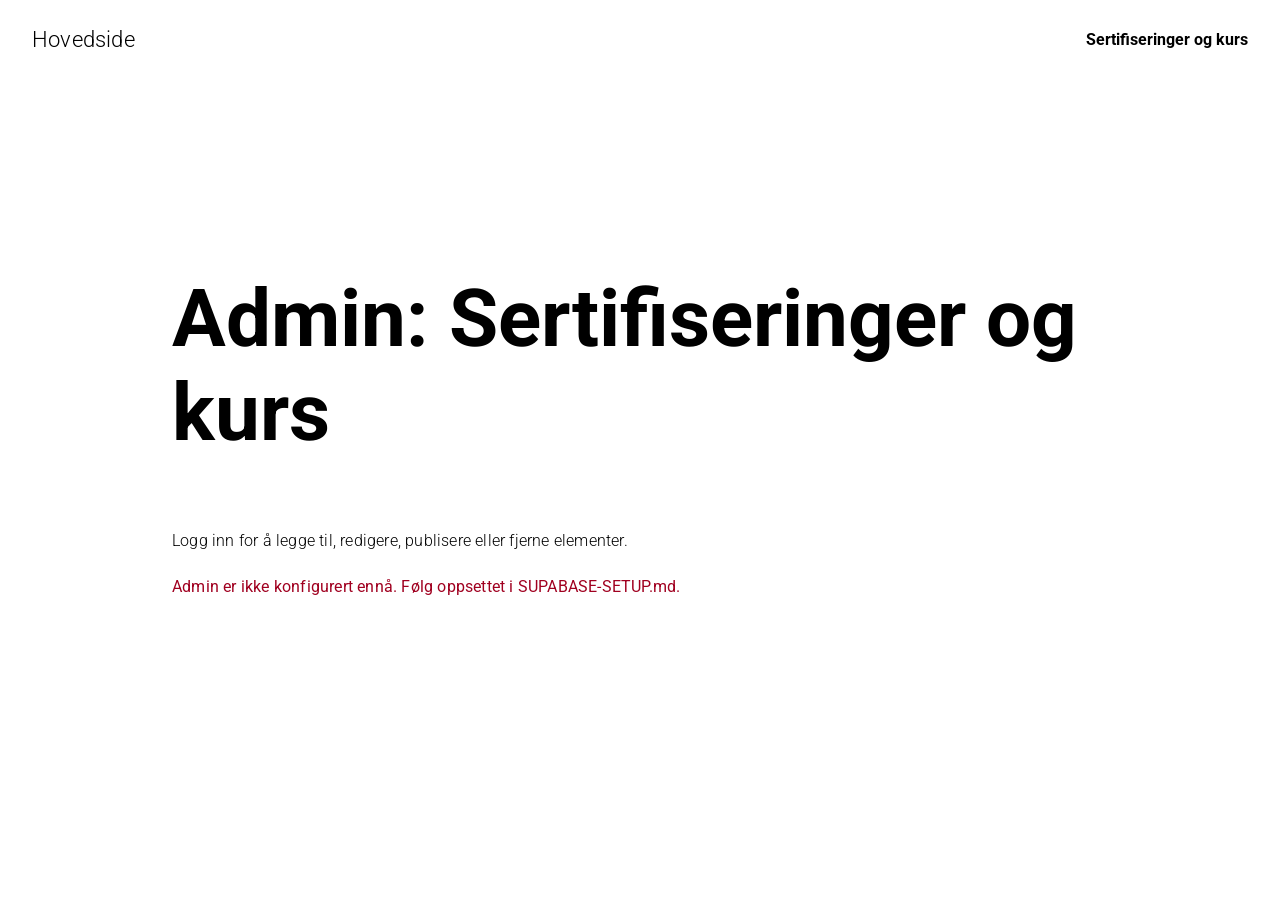
==== admin.html @ d4aed900 "Oppdater porteføljen Co-authored-by: Copilot <223556219+Copilot@users.noreply.github.com>" ====
<!DOCTYPE html>
<html lang="no">
<head>
    <meta charset="UTF-8">
    <meta name="viewport" content="width=device-width, initial-scale=1.0">
    <title>Admin – Sertifiseringer og kurs</title>
    <link href="https://fonts.googleapis.com/css2?family=Roboto:wght@300;400&display=swap" rel="stylesheet">
    <link rel="stylesheet" href="styles.css?v=20261014-21">
    <script src="fun-fact.js?v=20261013-1" defer></script>
</head>
<body>
    <header>
        <div class="header-brand">
            <p class="logo"><a href="index.html">Hovedside</a></p>
        </div>
        <nav aria-label="Hovedmeny">
            <ul>
                <li><a href="Sertifiseringer.html">Sertifiseringer og kurs</a></li>
            </ul>
        </nav>
    </header>
    <main>
        <section>
            <h1>Admin: Sertifiseringer og kurs</h1>
            <p>Logg inn for å legge til, redigere, publisere eller fjerne elementer.</p>

            <form id="login-form" class="admin-form">
                <label for="admin-email">E-post</label>
                <input id="admin-email" name="email" type="email" autocomplete="username" required>
                <label for="admin-password">Passord</label>
                <input id="admin-password" name="password" type="password" autocomplete="current-password" required>
                <button type="submit">Logg inn</button>
            </form>

            <p id="admin-message" role="status" aria-live="polite"></p>

            <div id="admin-panel" hidden>
                <div class="admin-toolbar">
                    <h2>Dine sertifiseringer og kurs</h2>
                    <button id="sign-out" type="button">Logg ut</button>
                </div>

                <form id="certification-form" class="admin-form">
                    <input id="certification-id" name="id" type="hidden">
                    <label for="certification-title">Navn</label>
                    <input id="certification-title" name="title" type="text" maxlength="160" required>
                    <label for="certification-provider">Kursleverandør</label>
                    <input id="certification-provider" name="provider" type="text" maxlength="160">
                    <label for="certification-description">Beskrivelse</label>
                    <textarea id="certification-description" name="description" rows="4" maxlength="2000"></textarea>
                    <label for="certification-status">Status</label>
                    <select id="certification-status" name="status">
                        <option value="">Ikke angitt</option>
                        <option value="Fullført">Fullført</option>
                        <option value="Pågående">Pågående</option>
                    </select>
                    <label for="certification-date">Dato fullført</label>
                    <input id="certification-date" name="completed_on" type="date">
                    <label for="certification-url">Lenke til sertifikat</label>
                    <input id="certification-url" name="credential_url" type="url" inputmode="url">
                    <label for="certification-order">Rekkefølge</label>
                    <input id="certification-order" name="sort_order" type="number" value="0" step="1">
                    <label class="admin-checkbox">
                        <input id="certification-published" name="is_published" type="checkbox" checked>
                        Vis offentlig
                    </label>
                    <div class="admin-form-actions">
                        <button type="submit">Lagre</button>
                        <button id="cancel-edit" type="button" hidden>Avbryt redigering</button>
                    </div>
                </form>

                <div id="admin-certification-list" class="admin-certification-list"></div>
            </div>
        </section>
    </main>
    <script type="module" src="admin.js?v=20261014-1"></script>
</body>
</html>
---- styles.css ----
:root {
    --marineblaa: #fff;
    --marineblaa-lys: #000;
    --hvit: #000;
}

* {
    box-sizing: border-box;
}

img,
video,
iframe {
    max-width: 100%;
}

body {
    margin: 0;
    min-height: 100vh;
    background: var(--marineblaa);
    color: var(--hvit);
    font-family: "Roboto", sans-serif;
    font-weight: 300;
    transition: background-color 500ms ease, color 500ms ease;
}
p {
    line-height: 1.7;
    margin-bottom: 1.2rem;
    letter-spacing: 0.2px; /* gjør tynn font penere */
}

body.spotify-playing {
    --marineblaa: #FFCD6C;
    --marineblaa-lys: #FFBB33;
    --hvit: #D8631F;
    --music-control-background: #D14032;
    --music-control-foreground: #ffffff;
}

body.spotify-playing--angeline {
    --marineblaa: #FFF8CA;
    --marineblaa-lys: #6B0B0C;
    --hvit: #2D120D;
    --music-control-background: #CDE3E8;
    --music-control-foreground: #2D120D;
}

body.spotify-playing--greta-van-fleet {
    --marineblaa: #08111d;
    --marineblaa-lys: #527c99;
    --hvit: #d8e4e9;
    --music-control-background: #18364a;
    --music-control-foreground: #e3edf1;
    background-color: #08111d;
    background-image:
        radial-gradient(ellipse at 25% 30%, rgb(35 91 124 / 44%), transparent 44%),
        radial-gradient(ellipse at 78% 65%, rgb(20 55 78 / 40%), transparent 48%),
        linear-gradient(135deg, #03070d 0%, #0b1a29 48%, #050a12 100%);
    background-repeat: no-repeat;
    background-size: cover;
}

body.spotify-playing--stranger-things {
    --marineblaa: #700009;
    --marineblaa-lys: #f22a43;
    --hvit: #ffd0d8;
    --music-control-background: #173cb2;
    --music-control-foreground: #ffd0d8;
    background-color: #700009;
    background-image:
        radial-gradient(ellipse 36% 16% at 43% 0%, rgb(188 91 140 / 35%), transparent 100%),
        linear-gradient(90deg, #700009 0%, #68000d 25%, #4f0756 52%, #172d60 76%, #003653 100%);
    background-repeat: no-repeat;
    background-size: cover;
}

body.spotify-playing--stranger-things.stranger-things-strips::after {
    position: fixed;
    z-index: 1;
    inset: 0;
    background-image: url("Bilder/neonstriper.gif");
    background-repeat: no-repeat;
    background-position: center;
    background-size: cover;
    content: "";
    opacity: 0;
    mix-blend-mode: screen;
    pointer-events: none;
    animation: stranger-things-lights-fade 3s ease-in-out infinite alternate;
}

.stranger-things-orbs {
    display: none;
}

@keyframes stranger-things-lights-fade {
    from { opacity: 0; }
    to { opacity: 0.55; }
}

body.spotify-playing--stranger-things.stranger-things-lights .stranger-things-orbs {
    position: fixed;
    z-index: 2;
    inset: 0;
    display: block;
    pointer-events: none;
}

.stranger-things-orbs span {
    position: absolute;
    top: var(--orb-start-y);
    left: var(--orb-start-x);
    width: 1rem;
    height: 1rem;
    border-radius: 50%;
    background: var(--orb-color);
    box-shadow: 0 0 0.45rem 0.25rem var(--orb-glow);
    animation:
        stranger-things-orb-float var(--orb-duration) ease-in-out infinite alternate,
        stranger-things-orbs-fade 3s ease-in-out infinite alternate;
    will-change: transform, opacity;
}

.stranger-things-orbs span:nth-child(1) { --orb-start-x: 4%; --orb-start-y: 12%; --orb-x1: 20vw; --orb-y1: 28vh; --orb-x2: 4vw; --orb-y2: 70vh; --orb-duration: 24s; }
.stranger-things-orbs span:nth-child(2) { --orb-start-x: 78%; --orb-start-y: 8%; --orb-x1: -28vw; --orb-y1: 32vh; --orb-x2: -70vw; --orb-y2: 68vh; --orb-duration: 29s; }
.stranger-things-orbs span:nth-child(3) { --orb-start-x: 18%; --orb-start-y: 72%; --orb-x1: 35vw; --orb-y1: -42vh; --orb-x2: 62vw; --orb-y2: 12vh; --orb-duration: 26s; }
.stranger-things-orbs span:nth-child(4) { --orb-start-x: 91%; --orb-start-y: 83%; --orb-x1: -42vw; --orb-y1: -35vh; --orb-x2: -76vw; --orb-y2: -65vh; --orb-duration: 32s; }
.stranger-things-orbs span:nth-child(5) { --orb-start-x: 48%; --orb-start-y: 20%; --orb-x1: 38vw; --orb-y1: 30vh; --orb-x2: -30vw; --orb-y2: 67vh; --orb-duration: 27s; }
.stranger-things-orbs span:nth-child(6) { --orb-start-x: 62%; --orb-start-y: 91%; --orb-x1: -38vw; --orb-y1: -48vh; --orb-x2: 12vw; --orb-y2: -76vh; --orb-duration: 30s; }
.stranger-things-orbs span:nth-child(7) { --orb-start-x: 32%; --orb-start-y: 40%; --orb-x1: -24vw; --orb-y1: -34vh; --orb-x2: 48vw; --orb-y2: 40vh; --orb-duration: 25s; }
.stranger-things-orbs span:nth-child(8) { --orb-start-x: 84%; --orb-start-y: 52%; --orb-x1: -45vw; --orb-y1: 30vh; --orb-x2: -72vw; --orb-y2: -35vh; --orb-duration: 31s; }
.stranger-things-orbs span:nth-child(9) { --orb-start-x: 9%; --orb-start-y: 89%; --orb-x1: 32vw; --orb-y1: -42vh; --orb-x2: 76vw; --orb-y2: -65vh; --orb-duration: 28s; }
.stranger-things-orbs span:nth-child(10) { --orb-start-x: 54%; --orb-start-y: 65%; --orb-x1: 36vw; --orb-y1: -50vh; --orb-x2: -42vw; --orb-y2: -18vh; --orb-duration: 33s; }
.stranger-things-orbs span:nth-child(11) { --orb-start-x: 25%; --orb-start-y: 6%; --orb-x1: 48vw; --orb-y1: 38vh; --orb-x2: 64vw; --orb-y2: 76vh; --orb-duration: 23s; }
.stranger-things-orbs span:nth-child(12) { --orb-start-x: 94%; --orb-start-y: 28%; --orb-x1: -54vw; --orb-y1: 32vh; --orb-x2: -86vw; --orb-y2: 54vh; --orb-duration: 34s; }
.stranger-things-orbs span:nth-child(13) { --orb-start-x: 39%; --orb-start-y: 84%; --orb-x1: -34vw; --orb-y1: -58vh; --orb-x2: 40vw; --orb-y2: -72vh; --orb-duration: 29s; }
.stranger-things-orbs span:nth-child(14) { --orb-start-x: 70%; --orb-start-y: 38%; --orb-x1: 22vw; --orb-y1: 43vh; --orb-x2: -61vw; --orb-y2: 48vh; --orb-duration: 26s; }
.stranger-things-orbs span:nth-child(15) { --orb-start-x: 14%; --orb-start-y: 48%; --orb-x1: 58vw; --orb-y1: -24vh; --orb-x2: 73vw; --orb-y2: 38vh; --orb-duration: 32s; }
.stranger-things-orbs span:nth-child(16) { --orb-start-x: 58%; --orb-start-y: 10%; --orb-x1: -44vw; --orb-y1: 62vh; --orb-x2: 8vw; --orb-y2: 76vh; --orb-duration: 27s; }
.stranger-things-orbs span:nth-child(17) { --orb-start-x: 46%; --orb-start-y: 58%; --orb-x1: -30vw; --orb-y1: -44vh; --orb-x2: 42vw; --orb-y2: 28vh; --orb-duration: 28s; }

.stranger-things-orbs span:nth-child(4n + 1) {
    --orb-color: #ff2020;
    --orb-glow: rgb(255 20 20 / 75%);
}

.stranger-things-orbs span:nth-child(4n + 2) {
    --orb-color: #174fff;
    --orb-glow: rgb(23 79 255 / 75%);
}

.stranger-things-orbs span:nth-child(4n + 3) {
    --orb-color: #ffed35;
    --orb-glow: rgb(255 237 53 / 75%);
}

.stranger-things-orbs span:nth-child(4n) {
    --orb-color: #24e342;
    --orb-glow: rgb(36 227 66 / 75%);
}

.stranger-things-orbs span:nth-child(17) {
    --orb-color: #fff;
    --orb-glow: rgb(255 255 255 / 75%);
}

@keyframes stranger-things-orb-float {
    0% { transform: translate(0, 0); }
    50% { transform: translate(var(--orb-x1), var(--orb-y1)); }
    100% { transform: translate(var(--orb-x2), var(--orb-y2)); }
}

@keyframes stranger-things-orbs-fade {
    from { opacity: 0; }
    to { opacity: 0.8; }
}

@media (prefers-reduced-motion: reduce) {
    body.spotify-playing--stranger-things.stranger-things-strips::after {
        animation: none;
        opacity: 0.4;
    }

    body.spotify-playing--stranger-things.stranger-things-lights .stranger-things-orbs {
        opacity: 0.4;
    }

    .stranger-things-orbs span {
        animation: none;
        transform: none;
    }
}

.home-body {
    background: var(--marineblaa);
}

.home-header {
    position: fixed;
    z-index: 10;
    inset: 0 0 auto;
    background: transparent;
    backdrop-filter: none;
}

.home-main {
    width: 100%;
    max-width: none;
    margin: 0;
    padding: 0;
}

.home-hero {
    position: relative;
    width: 100%;
    aspect-ratio: 1890 / 1417;
    height: auto;
    min-height: 0;
    padding: 0;
    overflow: hidden;
    background: #263746;
    isolation: isolate;
}

.home-hero-image {
    display: none;
}

.home-sailboat-image,
.home-highlands-overlay,
.home-glass-overlay {
    position: absolute;
    inset: 0;
    display: block;
    width: 100%;
    height: 100%;
    pointer-events: none;
}

.home-sailboat-image {
    z-index: 0;
    object-fit: cover;
    object-position: center;
    user-select: none;
}

.home-highlands-overlay {
    z-index: 1;
    overflow: hidden;
}

.home-glass-overlay {
    z-index: 2;
    overflow: hidden;
    opacity: 0.62;
    mix-blend-mode: soft-light;
}

.home-glass-texture {
    display: none;
}

.about-section {
    display: grid;
    grid-template-columns: minmax(0, 1fr) minmax(0, 8cm);
    align-items: start;
    gap: 2rem;
}

.about-contact-link {
    display: inline-flex;
    align-items: center;
    justify-content: center;
    margin-top: 0.25rem;
    padding: 0.55rem 1rem;
    border: 1px solid #d5c3f5;
    border-radius: 999px;
    background: #eadfff;
    box-shadow: 0 0.25rem 0.75rem rgb(42 28 65 / 12%);
    color: #241b33;
    font-size: 0.9rem;
    text-decoration: none;
    transition: background-color 150ms ease, box-shadow 150ms ease, transform 150ms ease;
}

.about-contact-link:hover,
.about-contact-link:focus-visible {
    background: #e2d2ff;
    box-shadow: 0 0.35rem 0.9rem rgb(42 28 65 / 18%);
    transform: translateY(-1px);
}

.about-contact-link:focus-visible {
    outline: 2px solid #5a3b83;
    outline-offset: 3px;
}

.about-music {
    display: grid;
    justify-items: center;
    gap: 0.25rem;
    width: min(8cm, 100%);
}

.record-player {
    position: relative;
    display: grid;
    place-items: center;
    width: 100%;
    aspect-ratio: 1;
    overflow: hidden;
    border-radius: 50%;
}

.record-cover {
    display: block;
    width: 100%;
    height: 100%;
    aspect-ratio: 1;
    border-radius: 50%;
    object-fit: cover;
    animation: vinyl-spin 8s linear infinite;
    pointer-events: none;
}

.spotify-player {
    width: 100%;
    max-width: 8cm;
}

.spotify-player iframe {
    display: block;
    width: 100%;
    height: 88px;
    border: 0;
    border-radius: 10px;
}

.spotify-controls {
    display: flex;
    justify-content: center;
    gap: 0.4rem;
    margin-top: 0.35rem;
}

.spotify-control {
    display: grid;
    place-items: center;
    width: 2rem;
    height: 2rem;
    padding: 0;
    border: 1px solid rgb(255 255 255 / 65%);
    border-radius: 50%;
    background: var(--music-control-background, var(--marineblaa-lys));
    color: var(--music-control-foreground, var(--marineblaa));
    font-size: 0.95rem;
    cursor: pointer;
    transition: background-color 500ms ease, color 500ms ease, transform 150ms ease;
}

.spotify-control:hover:not(:disabled) {
    transform: scale(1.08);
}

.spotify-control:disabled {
    cursor: not-allowed;
    opacity: 0.45;
}

@keyframes vinyl-spin {
    to { transform: rotate(360deg); }
}

.home-next-section {
    display: flex;
    align-items: center;
    justify-content: center;
    min-height: 100vh;
    padding: 4rem 2rem;
    background: var(--marineblaa);
}

.home-business-card {
    position: relative;
    width: min(100%, 580px);
    aspect-ratio: 647 / 393;
    overflow: hidden;
    border-radius: 1.25rem;
    background: #eadfff;
    box-shadow: 0 0.5rem 1.5rem rgb(42 28 65 / 16%);
}

.home-business-card-photo {
    position: absolute;
    top: 8%;
    left: 5%;
    width: 31%;
    height: 84%;
    overflow: hidden;
    border-radius: 0.6rem;
}

.home-business-card-photo img {
    display: block;
    width: 100%;
    height: 100%;
    object-fit: cover;
    object-position: center 20%;
    transform: scale(1.25);
    transform-origin: center 60%;
}

.home-business-card-contact {
    position: absolute;
    top: 14%;
    left: 42%;
    display: grid;
    gap: 0.55rem;
    width: 53%;
}

.home-business-card-contact h2 {
    margin: 0;
    font-size: clamp(1.4rem, 3.4vw, 2.15rem);
    line-height: 1.15;
}

.home-business-card-contact-label {
    margin: 0 0 2.25em;
    font-size: clamp(0.9rem, 2vw, 1.05rem);
    line-height: 1.5;
}

.home-business-card-contact a {
    width: fit-content;
    max-width: 100%;
    color: inherit;
    font-size: clamp(0.8rem, 1.8vw, 1rem);
    line-height: 1.5;
    overflow-wrap: anywhere;
    text-decoration-thickness: 1px;
    text-underline-offset: 0.2em;
}

header {
    position: sticky;
    z-index: 10;
    top: 0;
    display: flex;
    align-items: center;
    justify-content: space-between;
    gap: 2rem;
    padding: 1.25rem 2rem;
    background: transparent;
    transition: color 500ms ease;
}

.logo {
    margin: 0;
    font-size: 1.4rem;
}

.header-brand {
    display: flex;
    align-items: center;
    gap: 0.75rem;
}

.linkedin-link {
    display: inline-flex;
    width: 2rem;
    height: 2rem;
    flex: 0 0 auto;
}

.linkedin-link img {
    display: block;
    width: 2rem;
    height: 2rem;
    max-width: 100%;
    object-fit: contain;
    border-radius: 0.25rem;
}

.logo a {
    color: var(--hvit);
    text-decoration: none;
}

nav ul {
    display: flex;
    gap: 1.5rem;
    margin: 0;
    padding: 0;
    list-style: none;
}

nav a {
    color: var(--hvit);
    text-decoration: none;
    font-weight: bold;
}

nav a:hover,
nav a:focus-visible {
    text-decoration: underline;
}

body:has(nav:hover, nav:focus-within, .linkedin-link:hover, .linkedin-link:focus-visible) > :not(header),
body:has(nav:hover, nav:focus-within, .linkedin-link:hover, .linkedin-link:focus-visible) header > :not(nav):not(.header-brand) {
    filter: blur(5px);
}

.fun-fact {
    position: fixed;
    z-index: 8;
    right: clamp(1rem, 3vw, 2rem);
    bottom: clamp(1rem, 3vw, 2rem);
    width: clamp(10rem, 19vw, 15rem);
    min-height: 5rem;
    padding: 0.85rem 1rem;
    border: 1px solid #d5c3f5;
    border-radius: 1.25rem 1.25rem 1.25rem 0.45rem;
    background: #eadfff;
    box-shadow: 0 0.5rem 1.5rem rgb(42 28 65 / 16%);
    color: #241b33;
    animation: fun-fact-pop 520ms cubic-bezier(0.2, 0.8, 0.25, 1.15) both;
}

.fun-fact.is-dismissed {
    display: none;
}

.fun-fact[hidden] {
    display: none;
}

.fun-fact-close {
    position: absolute;
    top: 0.35rem;
    right: 0.4rem;
    display: grid;
    width: 1.5rem;
    height: 1.5rem;
    place-items: center;
    padding: 0;
    border: 0;
    border-radius: 50%;
    background: transparent;
    color: inherit;
    cursor: pointer;
    font: inherit;
    font-size: 1.25rem;
    line-height: 1;
}

.fun-fact-close:hover,
.fun-fact-close:focus-visible {
    background: rgb(36 27 51 / 10%);
}

.fun-fact-close:focus-visible {
    outline: 2px solid currentColor;
    outline-offset: 2px;
}

.fun-fact::before {
    position: absolute;
    bottom: -0.5rem;
    left: 1.15rem;
    width: 0.9rem;
    height: 0.9rem;
    border-right: 1px solid #d5c3f5;
    border-bottom: 1px solid #d5c3f5;
    background: #eadfff;
    content: "";
    transform: rotate(45deg);
}

.fun-fact-label {
    display: block;
    margin-bottom: 0.2rem;
    font-size: 0.72rem;
    font-weight: 400;
    letter-spacing: 0.04em;
    text-transform: uppercase;
}

.fun-fact p {
    margin: 0;
    font-size: 0.84rem;
    line-height: 1.4;
}

@keyframes fun-fact-pop {
    from {
        opacity: 0;
        transform: translateY(0.7rem) scale(0.92);
    }

    to {
        opacity: 1;
        transform: translateY(0) scale(1);
    }
}

main {
    max-width: 1000px;
    margin: 0 auto;
    padding: 5rem 2rem;
}

section {
    min-height: 45vh;
    padding: 3rem 0;
}

.gallery-page {
    max-width: none;
    background: #fff;
}

.gallery-body {
    background: #fff;
    color: #000;
}

.gallery-body header {
    position: fixed;
    z-index: 5;
    top: 0;
    right: 0;
    left: 0;
    background: transparent;
    color: #000;
    border-bottom: 0;
    backdrop-filter: none;
}

.gallery-body .logo a,
.gallery-body nav a {
    color: #000;
}

.gallery-body main {
    max-width: none;
    height: 100vh;
    height: 100dvh;
    padding: 0;
}

.gallery-body section {
    height: 100%;
    min-height: 0;
    padding: 0;
}

.gallery-carousel {
    display: flex;
    height: 100%;
    flex-direction: column;
    align-items: center;
    justify-content: center;
    padding: 5.5rem 1rem 1rem;
    overflow: hidden;
    background: #fff;
}

.carousel-stage {
    position: relative;
    width: 100%;
    height: min(68vh, 620px);
    min-height: 300px;
    perspective: 1100px;
    perspective-origin: 50% 45%;
    touch-action: none;
    user-select: none;
    cursor: grab;
    outline: none;
}

.carousel-stage:active {
    cursor: grabbing;
}

.carousel-stage:focus-visible {
    outline: 2px solid #777;
    outline-offset: -4px;
}

.carousel-ring {
    --carousel-radius: clamp(760px, 64vw, 1000px);
    position: absolute;
    top: 50%;
    left: 50%;
    width: 0;
    height: 0;
    transform: translateZ(calc(var(--carousel-radius) * -1)) rotateY(var(--ring-rotation, 0deg));
    transform-style: preserve-3d;
    transition: transform 650ms cubic-bezier(0.2, 0.75, 0.25, 1);
}

.carousel-stage.is-dragging .carousel-ring {
    transition: none;
}

.carousel-card {
    position: absolute;
    top: 50%;
    left: 50%;
    width: clamp(140px, 17vw, 230px);
    padding: 0;
    border: 0;
    background: transparent;
    box-shadow: none;
    color: #202020;
    cursor: pointer;
    backface-visibility: hidden;
    transform: translate(-50%, -50%) rotateY(var(--card-angle)) translateZ(var(--carousel-radius));
}

.carousel-card:focus-visible {
    outline: 2px solid #333;
    outline-offset: 4px;
}

.carousel-card img {
    display: block;
    width: 100%;
    aspect-ratio: 4 / 3;
    object-fit: contain;
    pointer-events: none;
}

.image-lightbox {
    position: fixed;
    z-index: 10;
    inset: 0;
    display: flex;
    align-items: center;
    justify-content: center;
    padding: 2rem;
    background: rgb(0 0 0 / 88%);
    opacity: 0;
    pointer-events: none;
    transition: opacity 180ms ease;
}

.image-lightbox.is-open {
    opacity: 1;
    pointer-events: auto;
}

.image-lightbox img {
    display: block;
    max-width: min(90vw, 1400px);
    max-height: 90vh;
    object-fit: contain;
    border: 8px solid #fff;
    border-radius: 3px;
    box-shadow: 0 16px 48px rgb(0 0 0 / 30%);
    cursor: pointer;
}

h1 {
    font-size: clamp(2.5rem, 7vw, 5rem);
}

h2 {
    font-size: 2.5rem;
}

.project-item {
    display: grid;
    grid-template-columns: minmax(0, 1fr) minmax(0, 1fr);
    align-items: center;
    gap: 2rem;
    margin-top: 3rem;
    padding: 2rem 0;
    border-top: 1px solid rgb(0 0 0 / 16%);
}

.certification-list,
.admin-certification-list {
    display: grid;
    gap: 1rem;
    margin-top: 2rem;
}

.certification-card,
.admin-certification-item {
    padding: 1.25rem;
    border: 1px solid rgb(0 0 0 / 18%);
    background: rgb(0 0 0 / 3%);
}

.certification-card h2,
.admin-certification-item h3 {
    margin: 0 0 0.5rem;
    font-size: 1.5rem;
}

.certification-card p,
.admin-certification-item p {
    margin: 0.35rem 0;
}

.certification-card a {
    display: inline-block;
    margin-top: 0.5rem;
}

.admin-form {
    display: grid;
    gap: 0.6rem;
    max-width: 42rem;
    margin: 1.5rem 0;
}

.admin-form input,
.admin-form textarea,
.admin-form select {
    width: 100%;
    min-height: 2.75rem;
    padding: 0.65rem 0.75rem;
    border: 1px solid rgb(0 0 0 / 30%);
    border-radius: 0.25rem;
    background: #fff;
    color: #111;
    font: inherit;
}

.admin-form textarea {
    min-height: 7rem;
    resize: vertical;
}

.admin-form button,
.admin-toolbar button,
.admin-item-actions button {
    width: fit-content;
    min-height: 2.5rem;
    padding: 0.55rem 0.9rem;
    border: 1px solid #111;
    border-radius: 0.25rem;
    background: #111;
    color: #fff;
    font: inherit;
    cursor: pointer;
}

.admin-form button:hover,
.admin-toolbar button:hover,
.admin-item-actions button:hover {
    background: #333;
}

.admin-checkbox {
    display: flex;
    align-items: center;
    gap: 0.55rem;
}

.admin-checkbox input {
    width: 1.1rem;
    min-height: 1.1rem;
}

.admin-form-actions,
.admin-toolbar,
.admin-item-actions {
    display: flex;
    align-items: center;
    flex-wrap: wrap;
    gap: 0.75rem;
}

.admin-toolbar {
    justify-content: space-between;
}

.admin-toolbar h2 {
    font-size: 1.6rem;
}

.admin-item-actions button[data-action="delete"] {
    border-color: #9b0c29;
    background: #9b0c29;
}

#admin-message.is-error {
    color: #a00020;
    font-weight: 400;
}

[hidden] {
    display: none !important;
}

.project-item > .project-description {
    grid-column: 1;
    grid-row: 1;
    align-self: center;
}

.project-item > .project-image,
.project-item > .flipbook {
    grid-column: 2;
    grid-row: 1;
    align-self: center;
}

.project-item:nth-of-type(odd) > .project-description {
    grid-column: 2;
}

.project-item:nth-of-type(odd) > .project-image,
.project-item:nth-of-type(odd) > .flipbook {
    grid-column: 1;
}

.project-description {
    min-height: 220px;
    padding: 1.5rem;
    border-left: 4px solid var(--marineblaa-lys);
    background: rgb(0 0 0 / 3%);
}

.project-description h2 {
    margin-top: 0;
    font-size: 2rem;
}

.project-description-placeholder {
    min-height: 1.5em;
}

.project-image {
    display: block;
    max-width: 100%;
    max-height: 620px;
    justify-self: center;
    object-fit: contain;
}

.flipbook {
    width: 100%;
    max-width: 520px;
    justify-self: center;
}

.flipbook-controls {
    display: flex;
    align-items: center;
    justify-content: space-between;
    gap: 1rem;
    margin-bottom: 0.75rem;
}

.magazine-spread {
    display: flex;
    width: min(100%, 620px);
    margin: 0 auto;
    background: #fff;
    box-shadow: 0 1rem 3rem rgb(0 0 0 / 35%);
    transform-origin: center;
}

.magazine-spread.is-single-page {
    justify-content: center;
    width: auto;
}

.spread-page {
    flex: 1 1 50%;
    min-width: 0;
    background: #fff;
}

.spread-page[hidden] {
    display: none !important;
}

.magazine-spread.is-cover .spread-page {
    cursor: pointer;
}

.spread-page + .spread-page {
    border-left: 1px solid rgb(0 0 0 / 16%);
}

.spread-page canvas {
    display: block;
    width: 100%;
    height: auto;
}

.magazine-spread.turn-next {
    animation: turn-next 350ms ease;
}

.magazine-spread.turn-previous {
    animation: turn-previous 350ms ease;
}

.magazine-button {
    flex: 0 0 2.75rem;
    width: 2.75rem;
    height: 2.75rem;
    border: 1px solid var(--hvit);
    border-radius: 50%;
    background: var(--marineblaa-lys);
    color: var(--hvit);
    font-size: 1.5rem;
    cursor: pointer;
}

.magazine-button:disabled {
    cursor: not-allowed;
    opacity: 0.35;
}

.page-counter {
    flex: 1;
    margin: 0;
    text-align: center;
}

@keyframes turn-next {
    0% { transform: perspective(900px) rotateY(8deg); opacity: 0.5; }
    100% { transform: perspective(900px) rotateY(0); opacity: 1; }
}

@keyframes turn-previous {
    0% { transform: perspective(900px) rotateY(-8deg); opacity: 0.5; }
    100% { transform: perspective(900px) rotateY(0); opacity: 1; }
}

@media (max-width: 700px) {
    .home-header {
        position: fixed;
        gap: 1rem;
    }

    .home-business-card {
        width: min(100%, 647px);
    }

    .home-business-card-contact {
        gap: 0.45rem;
    }

    .home-business-card-contact h2 {
        font-size: clamp(1rem, 4.5vw, 1.5rem);
    }

    .home-business-card-contact-label {
        margin-bottom: 2em;
        font-size: clamp(0.75rem, 3.2vw, 0.9rem);
    }

    .home-business-card-contact a {
        font-size: clamp(0.7rem, 2.8vw, 0.9rem);
    }

    .gallery-body {
        display: flex;
        flex-direction: column;
        height: 100vh;
        height: 100dvh;
        overflow: hidden;
    }

    .gallery-body header {
        position: static;
        flex: 0 0 auto;
    }

    .gallery-body main {
        flex: 1;
        height: auto;
        min-width: 0;
        min-height: 0;
        width: 100%;
    }

    .gallery-body section {
        min-width: 0;
        width: 100%;
    }

    .gallery-carousel {
        padding: 0.75rem 0.5rem;
    }

    .carousel-stage {
        height: min(58vh, 520px);
        min-height: 250px;
        perspective: 850px;
    }

    .carousel-ring {
        --carousel-radius: clamp(500px, 135vw, 680px);
    }

    .carousel-card {
        width: clamp(135px, 43vw, 190px);
        padding: 0;
    }

    .fun-fact {
        right: 0.75rem;
        bottom: 0.75rem;
        width: min(12rem, calc(100vw - 2rem));
        min-height: 0;
        padding: 0.7rem 0.8rem;
    }

    .fun-fact p {
        font-size: 0.78rem;
    }

    .home-mist {
        backdrop-filter: blur(6px) saturate(0.78) brightness(1.05);
        -webkit-backdrop-filter: blur(6px) saturate(0.78) brightness(1.05);
        mask-image: radial-gradient(circle 48px at var(--pointer-x) var(--pointer-y), transparent 0 10px, #000 48px);
        -webkit-mask-image: radial-gradient(circle 48px at var(--pointer-x) var(--pointer-y), transparent 0 10px, #000 48px);
    }

    header {
        align-items: flex-start;
        flex-direction: column;
        padding: 1rem;
    }

    nav ul {
        flex-wrap: wrap;
        gap: 0.75rem 1rem;
    }

    main {
        padding: 3rem 1rem;
    }

    .project-item {
        grid-template-columns: 1fr;
        gap: 1.25rem;
        margin-top: 2rem;
        padding: 1.5rem 0;
    }

    .project-item .project-description,
    .project-item .project-image,
    .project-item .flipbook {
        grid-column: auto;
        grid-row: auto;
    }

    .magazine-spread {
        width: 100%;
    }

    .project-description {
        min-height: 0;
        padding: 1rem;
    }

    .project-description h2 {
        font-size: 1.7rem;
    }

    .magazine-button {
        flex-basis: 2.5rem;
        width: 2.5rem;
        height: 2.5rem;
    }

    .about-section {
        grid-template-columns: 1fr;
        gap: 1.5rem;
    }

    .about-music {
        justify-self: end;
    }
}

@media (prefers-reduced-motion: reduce) {
    .carousel-ring {
        transition-duration: 1ms;
    }

    .fun-fact {
        animation: none;
    }
}
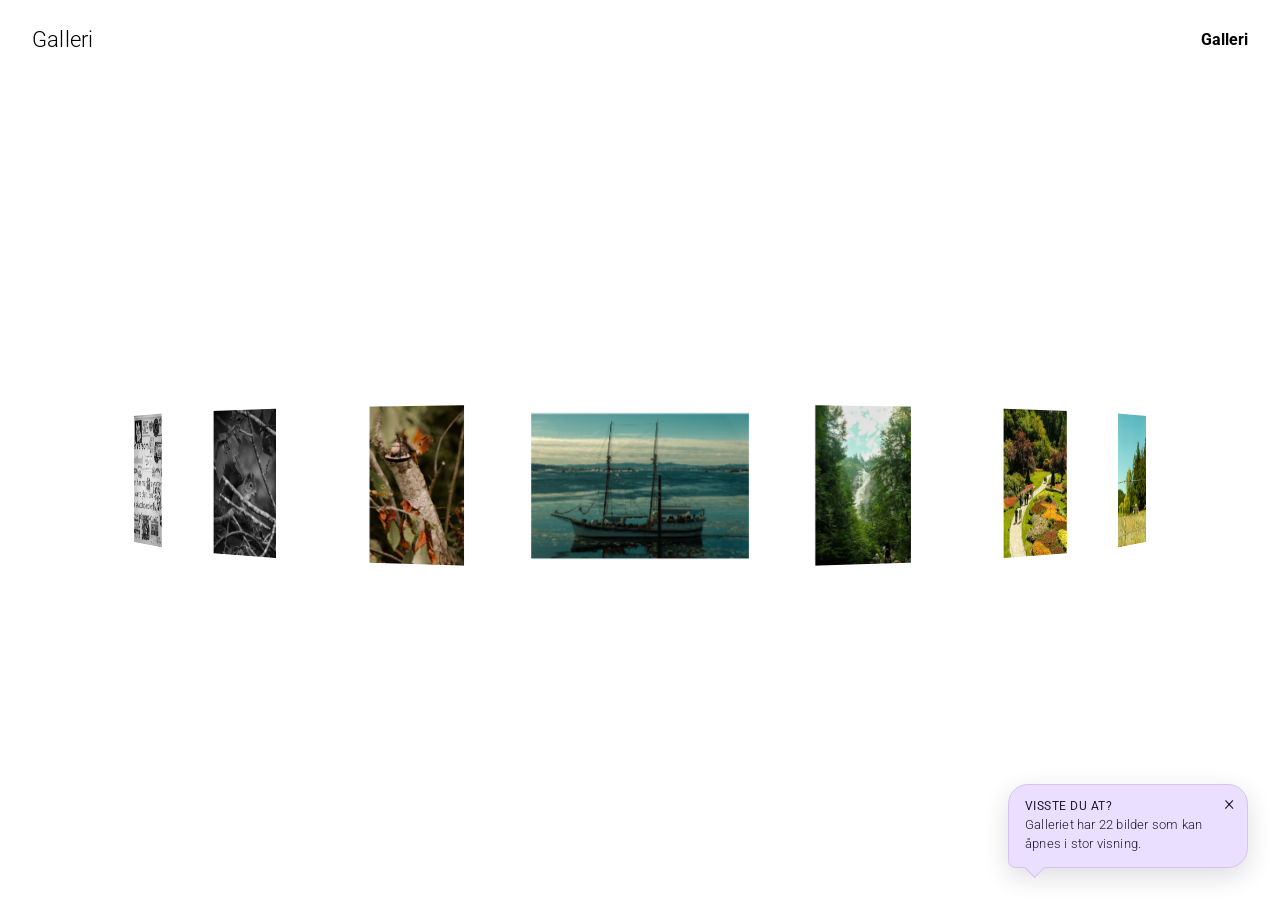
==== commit bfde3578: "Begrens portfolio til galleri Co-authored-by: Copilot <223556219+Copilot@users.noreply.github.com>" ====
--- a/admin.html
+++ b/admin.html
@@ -4,6 +4,7 @@
     <meta charset="UTF-8">
     <meta name="viewport" content="width=device-width, initial-scale=1.0">
     <title>Admin – Sertifiseringer og kurs</title>
+    <script src="gallery-only.js"></script>
     <link href="https://fonts.googleapis.com/css2?family=Roboto:wght@300;400&display=swap" rel="stylesheet">
     <link rel="stylesheet" href="styles.css?v=20261014-21">
     <script src="fun-fact.js?v=20261013-1" defer></script>
